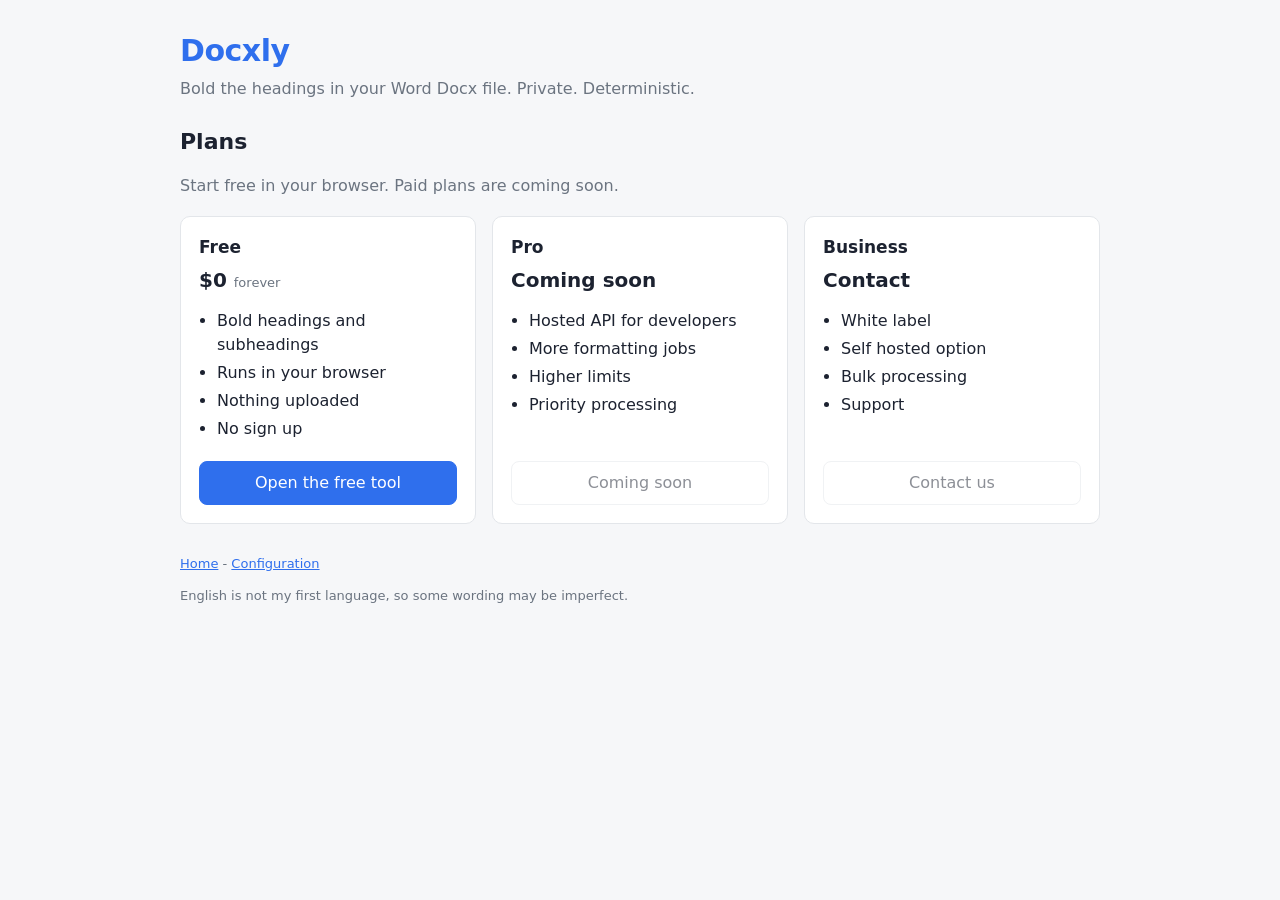
==== pricing.html @ 1584319f "Add plans page" ====
<!doctype html>
<html lang="en">
<head>
  <meta charset="utf-8" />
  <meta name="viewport" content="width=device-width, initial-scale=1" />
  <title>Docxly - Plans</title>
  <meta name="description" content="Docxly plans. Start free in your browser. Paid plans are coming soon." />
  <style>
    :root { --bg:#f6f7f9; --card:#fff; --text:#1c2230; --muted:#6b7480; --line:#e3e6ea; --accent:#2f6fed; }
    * { box-sizing: border-box; }
    body { margin:0; font-family:"Segoe UI",system-ui,-apple-system,Arial,sans-serif; color:var(--text); background:var(--bg); line-height:1.5; }
    header, main, footer { max-width: 960px; margin: 0 auto; padding: 0 20px; }
    header { padding-top: 28px; }
    .brand { font-size: 30px; font-weight: 700; letter-spacing: -0.5px; color: var(--accent); text-decoration: none; }
    .tagline { color: var(--muted); margin: 4px 0 0; }
    h1 { font-size: 22px; margin: 24px 0 6px; }
    .tiers { display: grid; grid-template-columns: repeat(auto-fit, minmax(240px, 1fr)); gap: 16px; margin: 18px 0 30px; }
    .tier { background: var(--card); border: 1px solid var(--line); border-radius: 10px; padding: 18px; display: flex; flex-direction: column; }
    .tier h2 { margin: 0 0 4px; font-size: 17px; }
    .price { font-size: 20px; font-weight: 700; margin: 0 0 10px; }
    .price .muted { font-weight: 400; font-size: 13px; }
    ul { padding-left: 18px; margin: 0 0 16px; }
    li { margin: 4px 0; }
    .button, button { margin-top: auto; display: inline-block; text-align: center; text-decoration: none; font: inherit; border-radius: 8px; padding: 9px 16px; border: 1px solid var(--line); background: #fff; color: var(--text); cursor: pointer; }
    .button.primary { background: var(--accent); border-color: var(--accent); color: #fff; }
    .button.disabled { opacity: 0.5; pointer-events: none; }
    .muted { color: var(--muted); }
    footer { color: var(--muted); font-size: 13px; padding-bottom: 40px; }
    footer a { color: var(--accent); }
  </style>
</head>
<body>
  <header>
    <a class="brand" href="./">Docxly</a>
    <p class="tagline">Bold the headings in your Word Docx file. Private. Deterministic.</p>
    <h1>Plans</h1>
    <p class="muted">Start free in your browser. Paid plans are coming soon.</p>
  </header>

  <main>
    <div class="tiers">
      <section class="tier">
        <h2>Free</h2>
        <p class="price">$0 <span class="muted">forever</span></p>
        <ul>
          <li>Bold headings and subheadings</li>
          <li>Runs in your browser</li>
          <li>Nothing uploaded</li>
          <li>No sign up</li>
        </ul>
        <a class="button primary" href="./">Open the free tool</a>
      </section>

      <section class="tier">
        <h2>Pro</h2>
        <p class="price">Coming soon</p>
        <ul>
          <li>Hosted API for developers</li>
          <li>More formatting jobs</li>
          <li>Higher limits</li>
          <li>Priority processing</li>
        </ul>
        <span class="button disabled">Coming soon</span>
      </section>

      <section class="tier">
        <h2>Business</h2>
        <p class="price">Contact</p>
        <ul>
          <li>White label</li>
          <li>Self hosted option</li>
          <li>Bulk processing</li>
          <li>Support</li>
        </ul>
        <span class="button disabled">Contact us</span>
      </section>
    </div>
  </main>

  <footer>
    <a href="./">Home</a> - <a href="CONFIGURATION.md">Configuration</a>
    <p>English is not my first language, so some wording may be imperfect.</p>
  </footer>
</body>
</html>
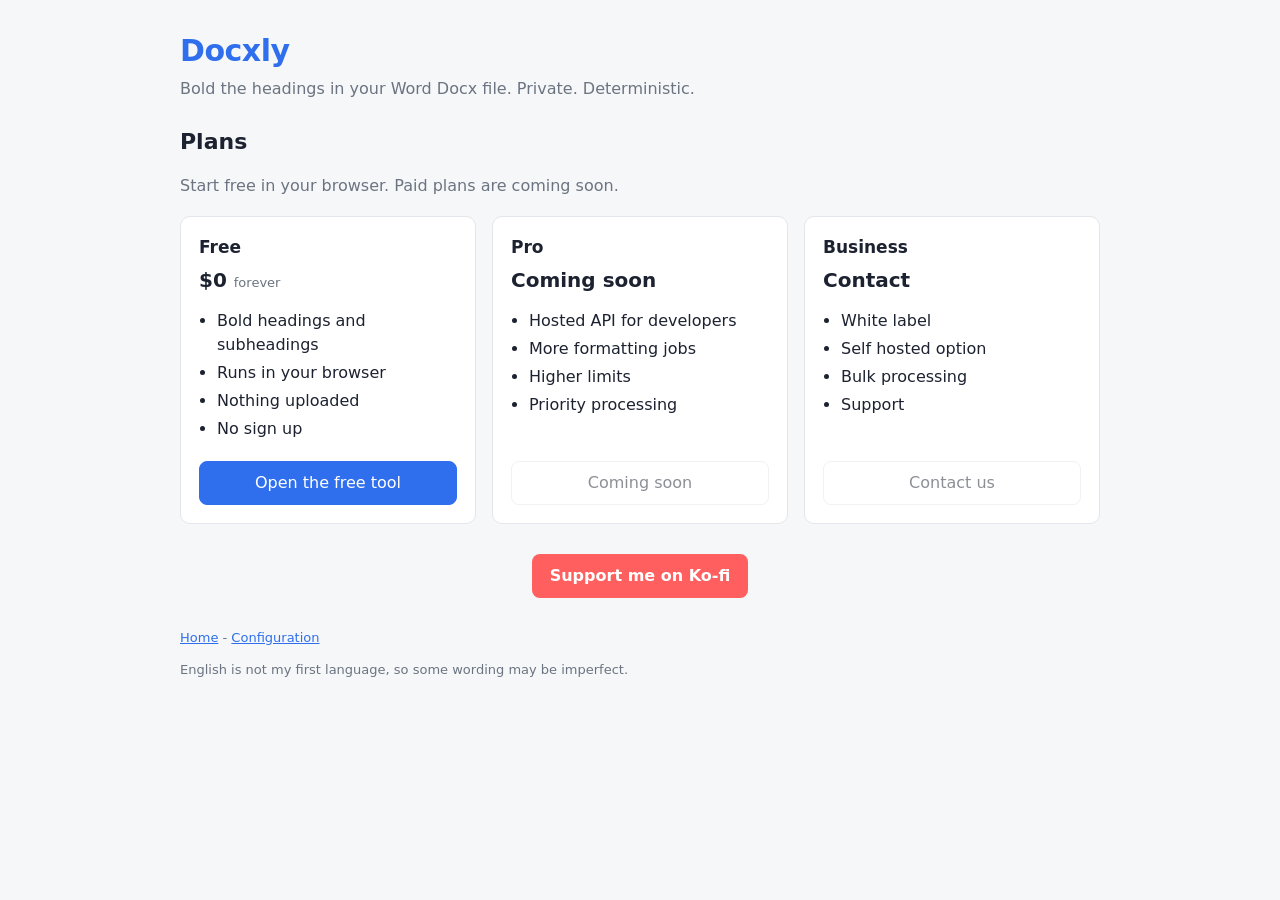
==== commit 9adffe14: "Add Ko-fi support link" ====
--- a/pricing.html
+++ b/pricing.html
@@ -25,6 +25,9 @@
     .button.primary { background: var(--accent); border-color: var(--accent); color: #fff; }
     .button.disabled { opacity: 0.5; pointer-events: none; }
     .muted { color: var(--muted); }
+    .support { text-align: center; margin: 8px 0 30px; }
+    .kofi { display: inline-block; background: #ff5f5f; color: #fff; text-decoration: none; font-weight: 600; padding: 10px 18px; border-radius: 8px; }
+    .kofi:hover { background: #e94b4b; }
     footer { color: var(--muted); font-size: 13px; padding-bottom: 40px; }
     footer a { color: var(--accent); }
   </style>
@@ -75,6 +78,10 @@
         <span class="button disabled">Contact us</span>
       </section>
     </div>
+
+    <p class="support">
+      <a class="kofi" href="https://ko-fi.com/QaziNafay" target="_blank" rel="noopener">Support me on Ko-fi</a>
+    </p>
   </main>
 
   <footer>
